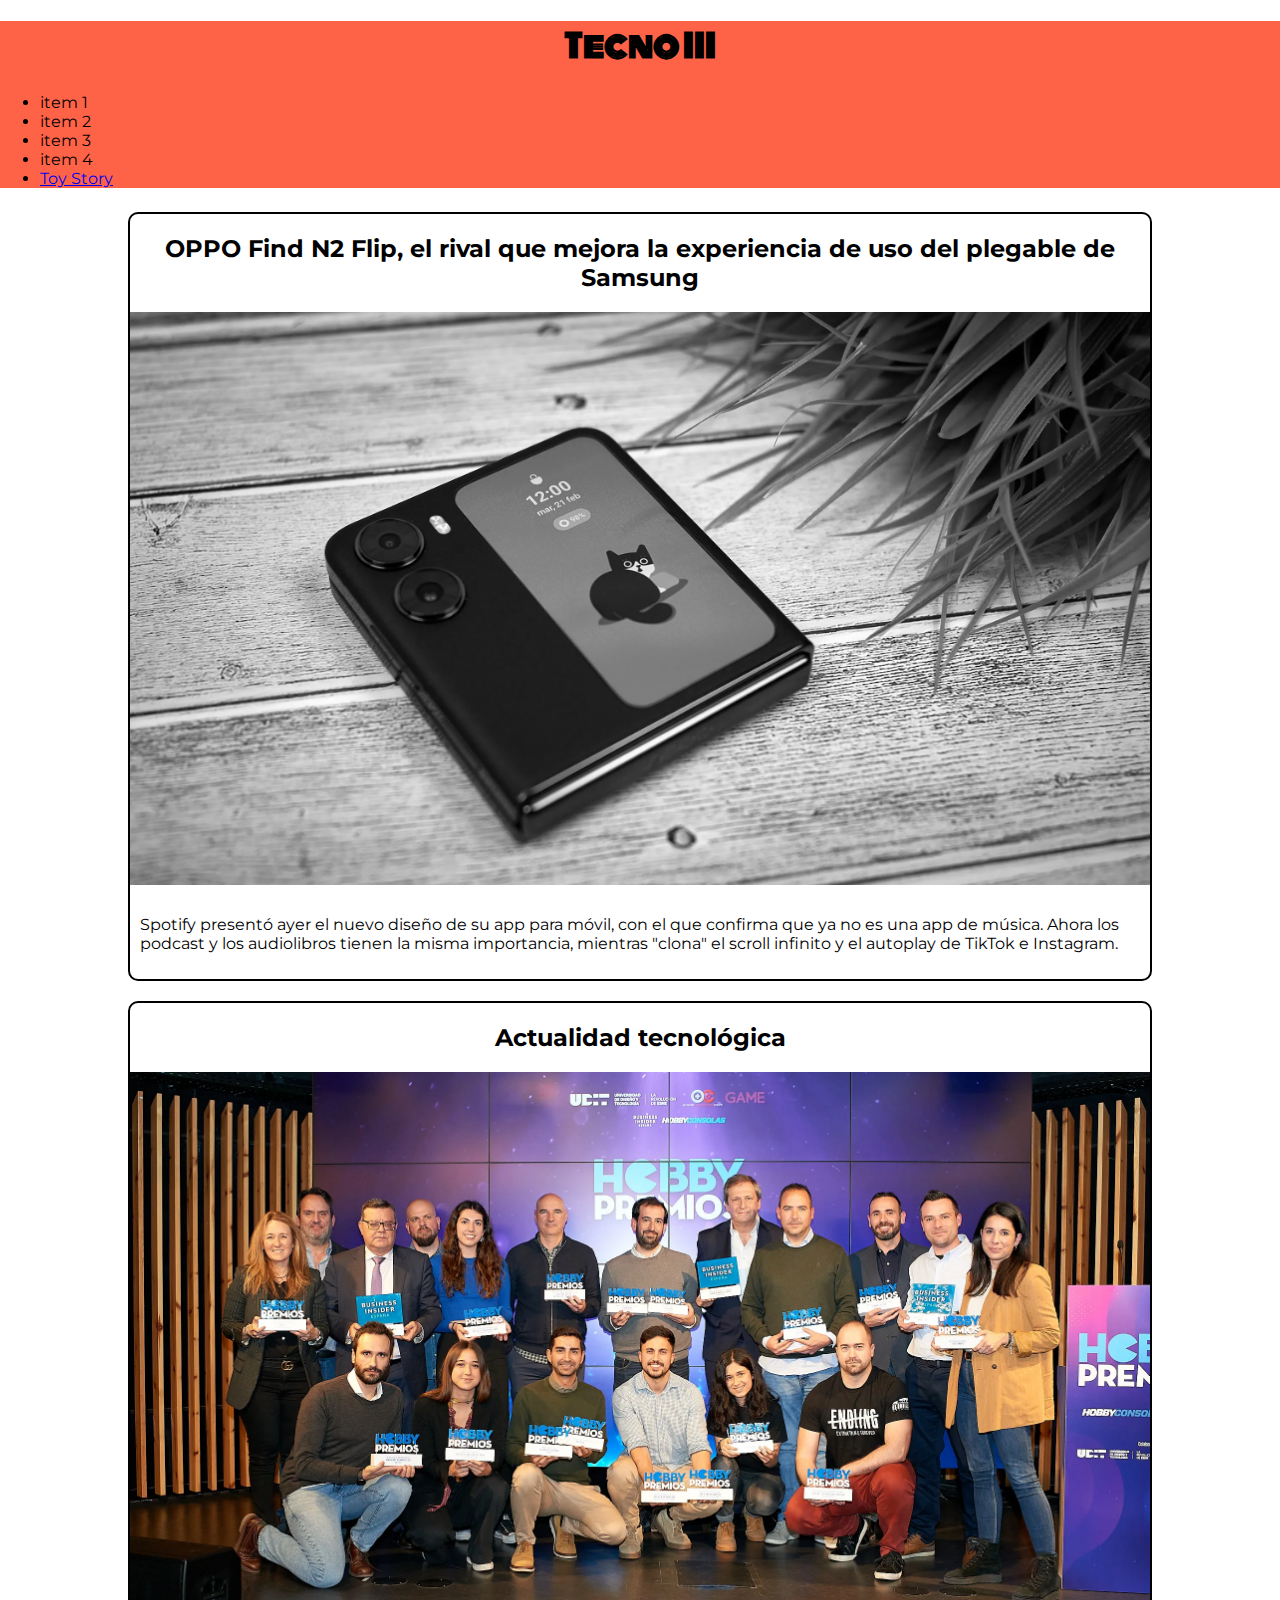
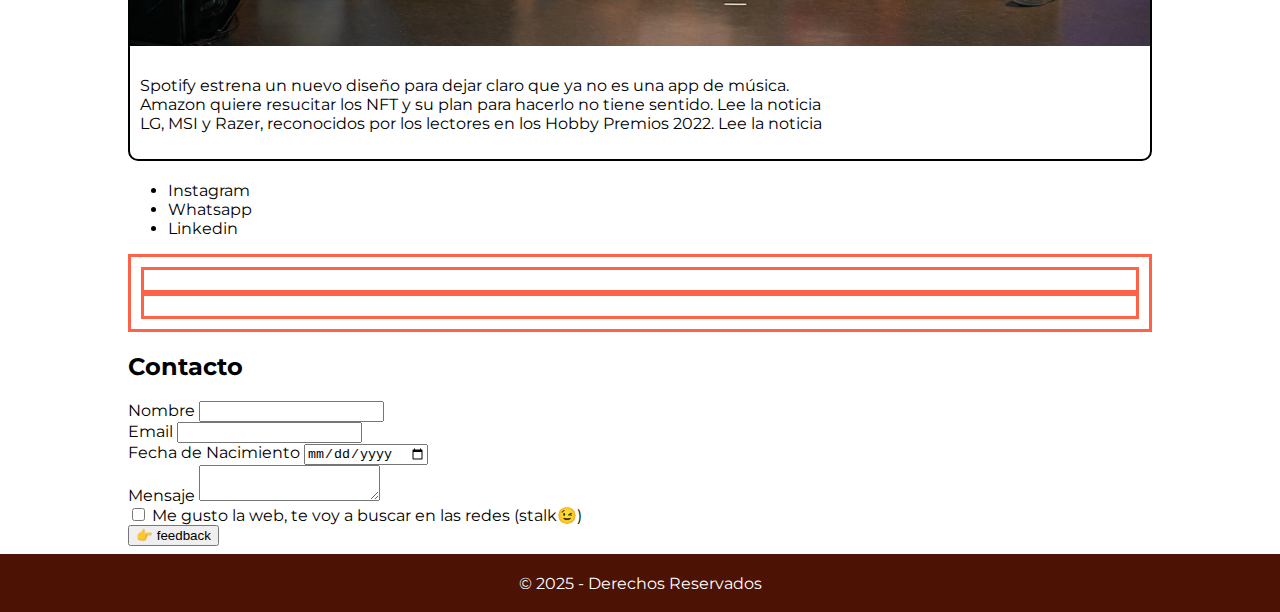
==== Sitio_prueba/index.html @ 0815bd56 "responsive design" ====
<!DOCTYPE html>
<html lang="es">
<head>
    <meta charset="UTF-8">
    <meta name="viewport" content="width=device-width, initial-scale=1.0">
    <title>Pruebas en HTML/CSS</title>
    
    <link rel="stylesheet" href="css/styles.css">
    
    <!-- Favicon -->
    <link rel="shortcut icon" href="img/favicon.png">

</head>
<body>
    
    <header class="header">
        <div class="logo">
            <h1>Tecno III</h1>
        </div>
        <nav class="navBar">
            <ul>
                <li>item 1</li>
                <li>item 2</li>
                <li>item 3</li>
                <li>item 4</li>
                <li><a href="toystory.html">Toy Story</a></li>
            </ul>
        </nav>
    </header>

    <section id="mainContent">

        <div class="newsContent">
            <div class="news">
                <div class="news-title">
                    <h2>OPPO Find N2 Flip, el rival que mejora la experiencia de uso del plegable de Samsung</h2>
                </div>
                <div class="news-image">
                    <img id="img1" src="img/news1.jpg" alt="">
                </div>
                <div class="news-text">
                    <p>
                        Spotify presentó ayer el nuevo diseño de su app para móvil, con el que confirma que ya no es una app de música. Ahora los podcast y los audiolibros tienen la misma importancia, mientras "clona" el scroll infinito y el autoplay de TikTok e Instagram.
                    </p>
                </div>
            </div>
            <div class="news">
                <div class="news-title">
                    <h2>Actualidad tecnológica</h2>
                </div>
                <div class="news-image">
                    <img src="img/news2.jpg" alt="">
                </div>
                <div class="news-text">
                    <p>
                        Spotify estrena un nuevo diseño para dejar claro que ya no es una app de música. <br> Amazon quiere resucitar los NFT y su plan para hacerlo no tiene sentido. Lee la noticia <br>LG, MSI y Razer, reconocidos por los lectores en los Hobby Premios 2022. Lee la noticia
                    </p>
                </div>
            </div>
        </div>        
    

    <section id="contacto">
        <div class="datos">

            <!-- ul.nombre>li*4>a -->
            <ul>
                <li><a href=""></a>Instagram</li>
                <li><a href=""></a>Whatsapp</li>
                <li><a href=""></a>Linkedin</li>
            </ul>
        </div>
    </section>

    <section id="pruebas">
        <div class="padre">
            <div class="hijos"></div>
            <div class="hijos"></div>
        </div>
    </section>

    <section id="formContacto">
        <h2>Contacto</h2>

        <form action="mailto:mail@mail.com" method="POST">
            
            <div>
                <label>
                    Nombre
                    <input type="text" name="nombre" required>
                </label>
            </div>
            
            <div>
                <label>
                    Email
                    <input type="email" name="email" required>
                </label>
            </div>
            
            <div>
                <label>
                    Fecha de Nacimiento
                    <input type="date" name="fechanac" required>
                </label>
            </div>

            <div>
                <label>
                    Mensaje
                    <textarea name="mensaje" required></textarea>
                </label>
            </div>
            <div>
                <label>
                    <input type="checkbox" name="" value="si">
                    Me gusto la web, te voy a buscar en las redes (stalk😉)
                </label>
            </div>
            <div>
                <input type="submit" value="👉 feedback">
            </div>
            <!-- nombre, email, fecha nac, mensaje, feedback, enviar -->
            




        </form>


    </section>

</section>
    <footer id="footer">
        <div class="copyright">
            <span>
                &copy; 2025 - Derechos Reservados
            </span>
        </div>
    </footer>



</body>
</html>
---- Sitio_prueba/css/styles.css ----
/* 
Sintaxis
lenguaje de estilos, que complementa a HTML
NO SE USA PARA EL CONTENIDO

Selector
nombre {
    propiedad:valor;
}

.clase{}
#id{}
etiqueta{}

*{}
@media 


*/
@import url('https://fonts.googleapis.com/css2?family=Monoton&family=Montserrat:ital,wght@0,100;0,400;0,700;0,900;1,400;1,700;1,900&display=swap');

html{
    font-family: 'Montserrat';
}
body{
    padding:0;
    margin: 0;
}

.header{
    background-color: tomato;
}
.logo>h1{
    /* font-weight: 400; */
    font-size: 32px;
    font-family: 'Monoton';
    text-align: center;
    /* margin-top:0; */
}
#mainContent{
    width: 80%;
    margin: 0 auto;
    padding: 0.5em;
}

#img1{
    filter:grayscale(1);
}

.news-image>img{
    width: 100%;
}
.news-title>h2{
    text-align: center;
}
.news{
    border:2px solid black;
    border-radius: 10px;
    margin-bottom: 20px;
}.news-text>p{
    padding: 10px;
}


/* pruebas */

.madre{width: 60%;}
.hijos{}
.padre,.hijos{border:3px solid tomato; padding:10px;}

#footer{
    padding: 20px;
    background-color: rgb(76, 18, 3);
    text-align: center;
    color:white;}
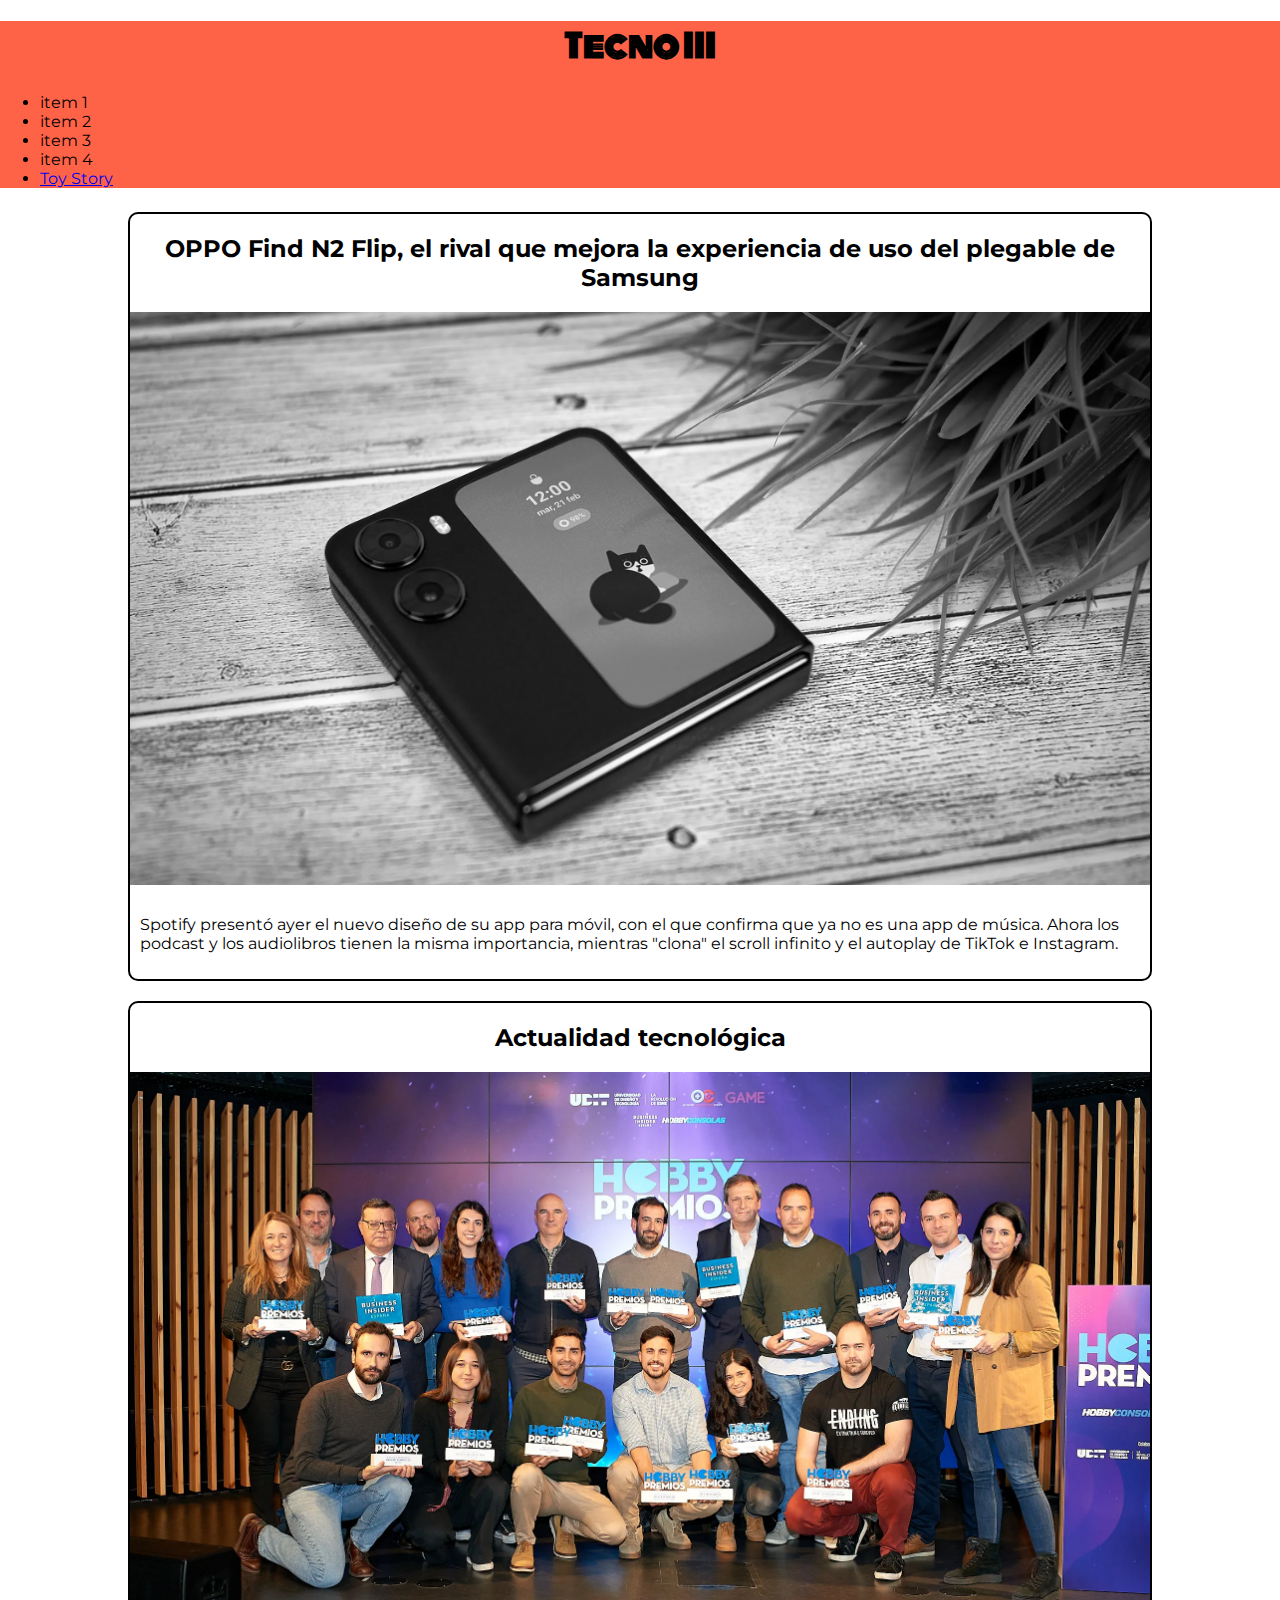
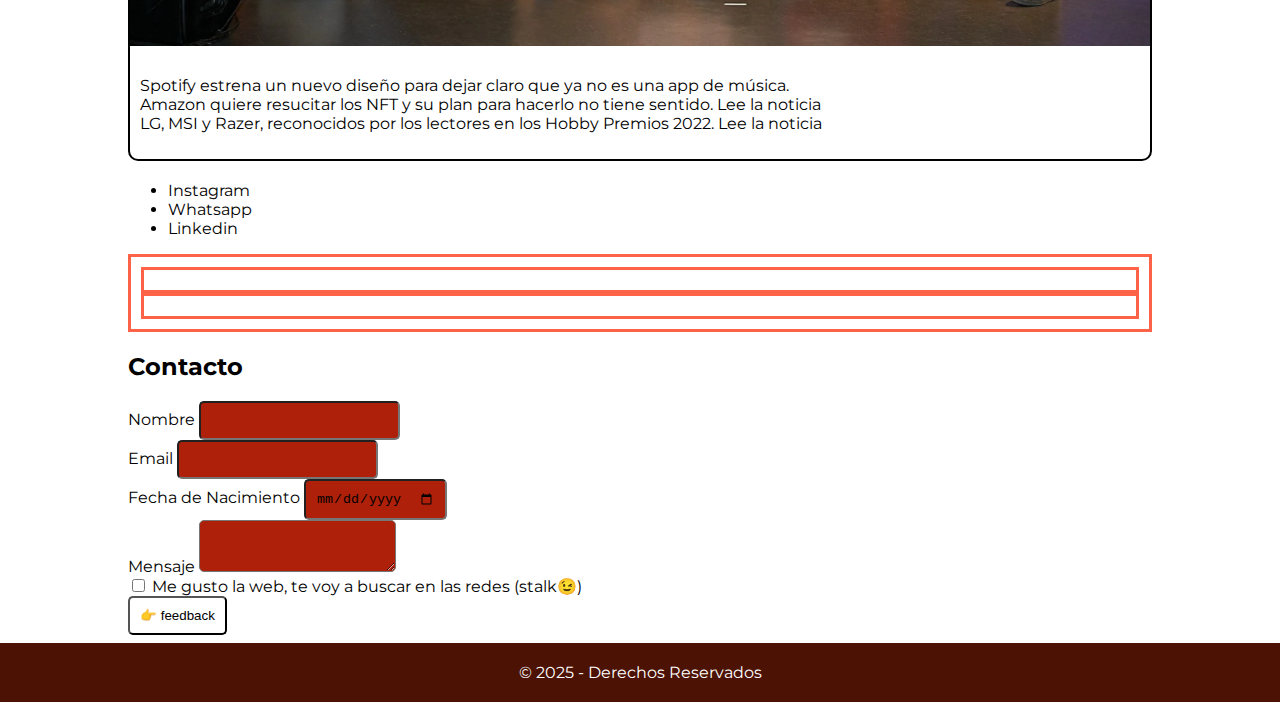
==== commit e90f6e95: "Merge branch 'main' of https://github.com/guidovarela/tecno3-isec" ====
--- a/Sitio_prueba/index.html
+++ b/Sitio_prueba/index.html
@@ -113,7 +113,7 @@
             </div>
             <div>
                 <label>
-                    <input type="checkbox" name="" value="si">
+                    <input type="checkbox" name="" value="si" required>
                     Me gusto la web, te voy a buscar en las redes (stalk😉)
                 </label>
             </div>
@@ -121,10 +121,7 @@
                 <input type="submit" value="👉 feedback">
             </div>
             <!-- nombre, email, fecha nac, mensaje, feedback, enviar -->
-            
-
-
-
+        
 
         </form>
 
--- a/Sitio_prueba/css/styles.css
+++ b/Sitio_prueba/css/styles.css
@@ -46,13 +46,30 @@
 #img1{
     filter:grayscale(1);
 }
-
+.news-image{overflow: hidden;}
 .news-image>img{
     width: 100%;
 }
+
+.news-image>img{
+    transition: 2s;
+}
+.news-image>img:hover{
+    transform: scale(1.1) rotate(3deg);
+}
+
 .news-title>h2{
     text-align: center;
+    transition: 1s;
+    
 }
+
+.news-title>h2:hover{
+color:rgb(202, 42, 42);
+/* cursor: pointer; */
+}
+
+
 .news{
     border:2px solid black;
     border-radius: 10px;
@@ -60,6 +77,24 @@
 }.news-text>p{
     padding: 10px;
 }
+
+
+#formContacto form input, #formContacto form textarea {
+    transition: 1s;
+    padding: 10px;
+    border-radius: 5px;
+}
+#formContacto form input:valid, #formContacto form textarea:valid{
+    background: rgb(7, 137, 46);
+}
+#formContacto form input:invalid, #formContacto form textarea:invalid{
+    background: rgb(174, 32, 10);
+}
+#formContacto form input[type="submit"]{
+    background: none;
+    cursor:pointer
+}
+
 
 
 /* pruebas */
